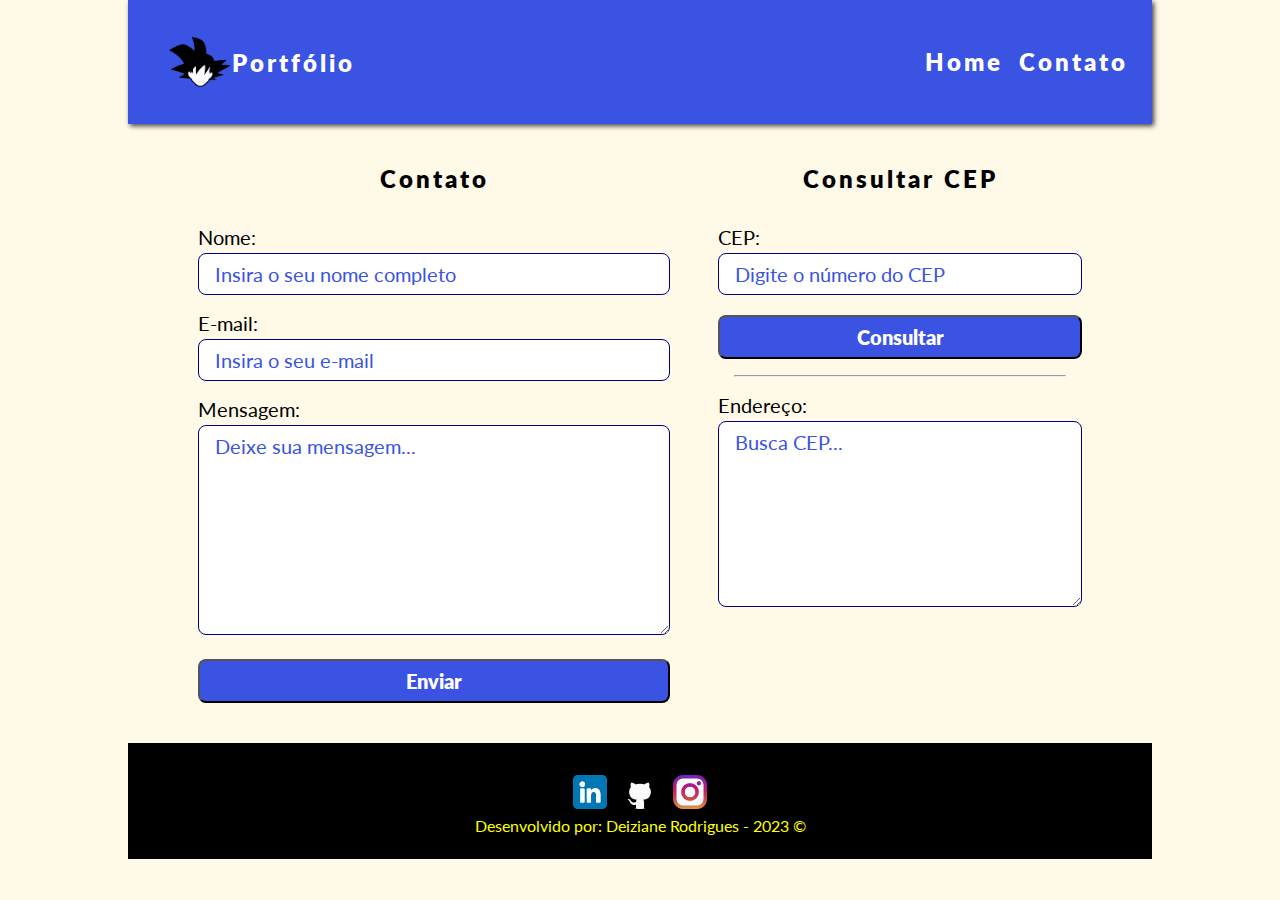
==== contato.html @ 33e4eda5 "Estilização CSS" ====
<!DOCTYPE html>
<html lang="pt-br">
<head>
    <meta charset="UTF-8">
    <meta http-equiv="X-UA-Compatible" content="IE=edge">
    <meta name="viewport" content="width=device-width, initial-scale=1.0">
    <link rel="icon" type = "image/pmg" href="assets/images/goku_ico.png">
    <link rel="stylesheet" href="assets/css/style.css">
    <title>Portifílio</title>
</head>
<body>

    <nav>
        <div class="logo">
            <img class="icone" src="assets/images/goku_ico.png" alt="Logo">
            <span class="titulo">Portfólio</span>
        </div>

        <ul>
            <li><a href="index.html">Home</a></li>
            <li><a href="contato.html">Contato</a></li>
        </ul>
    </nav>

    <main class="contato">
        <section class="formulario">
            <h3>Contato</h2>
                <form>
                    <div class="campos-form">
                        <label for="nome">Nome:</label>
                        <input onkeyup="validarNome()" id="nome" name="nome" type="text"
                            placeholder="Insira o seu nome completo">
                        <div id="txtNome"></div>
                    </div>

                    <div class="campos-form">
                        <label for="email">E-mail:</label>
                        <input onkeyup="validarEmail2()" id="email" name="email" type="text"
                            placeholder="Insira o seu e-mail">
                        <div id="txtEmail"></div>
                    </div>

                    <div class="campos-form">
                        <label for="mensagem">Mensagem:</label>
                        <textarea onkeyup="validarMensagem()" id="mensagem" name="mensagem" rows="8"
                            placeholder="Deixe sua mensagem..."></textarea>
                        <div id="txtMensagem"></div>
                    </div>

                    <button type="button" onclick="enviarForm()">
                        Enviar
                    </button>


                </form>
        </section>

        <section>
            <h3>Consultar CEP</h3>
            <div class="endereco">
                <div class="campos-form">
                    <label for="cep">CEP:</label>
                    <input onkeyup="validarCep()" id="cep" name="cep" type="text" placeholder="Digite o número do CEP">
                    <div id="txtCep"></div>
                </div>
                <button type="button" onclick="consultarCep()">
                    Consultar
                </button>
                <hr>
                <div class="campos-form">
                    <label for="dados">Endereço:</label>
                    <textarea id="dados" name="dados" rows="7" placeholder="Busca CEP..."></textarea>
                    <div id="txtCep"></div>
                </div>
            </div>
        </section>
    </main>

    <footer>
        <div class="redes_sociais">
            <a href="https://www.linkedin.com/in/yngrid-padilha-8ba3601a5/" target="_blank">
                <img class="icons" src="assets/images/linkedin.png" alt="Linkedin">
            </a>
            <a href="https://github.com/yngridp" target="_blank">
                <img class="icons" src="assets/images/github.png" alt="Github">
            </a>
            <a href="https://www.instagram.com/yngrid.padilha/" target="_blank">
                <img class="icons" src="assets/images/instagram.png" alt="Instagram">
            </a>
        </div>
        <p class="by">Desenvolvido por: Deiziane Rodrigues - 2023 &copy;</p>
    </footer>
    <script src="./assets/js/scripts.js"></script>
</body>

</html>
---- assets/css/style.css ----
@import url('https://fonts.googleapis.com/css2?family=Lato:wght@300;700&family=Roboto:wght@100;500&display=swap%27');

:root{
    --backgroung-body : #FFF9E7;
    --backgroung-nav : #3A53E3;
    --backgroung-footer : #000000;
    --sombra-nav : #3f3f3f;
}

*{
    margin : 0;
    padding: 0;
    box-sizing: border-box; /*zera altura e largura das propriedades do navegador*/
}
p{ /* font family e margin rem dentro do p define tamanho relacionado a fonte do navegador define a fonte do paragrafo*/
    font-family:  'lato', Roboto;
    margin-bottom: 1.5rem;
}

h1,
h2,
h3,
a{
    font-family:  'lato', cursive;
    letter-spacing: 3px;
    font-weight: 800;
    color: var(--backgroung-footer);
}

h1{
    font-size: 2rem; /*equivale a 32px*/
    padding-top: 2rem;
    padding-bottom: 2rem;
    text-align: left;
}

h2{
    font-size: 2rem;
}

h3{
    font-size: 1.5rem;
    margin-bottom: 2rem;
}

a{
    text-decoration: none; /*tira o sublinhado do link*/
}

h2,
h3{
    text-align: center; /*centralizado h2 e h3*/
}


body{
    background-color: var(--backgroung-body);
}

nav{
    margin: 0 auto; /*margin superior e inferior 0 e o restante automatico*/
    width: 80vw;
    background-color: var(--backgroung-nav);
    display: flex;
    justify-content: space-between; /*espaço entre os elementos*/
    font-size: 1.5rem;
    padding: 2.25rem 1.5rem;  /*espaçamento entre o texto e a caixa*/
    box-shadow: 2px 2px 5px var(--sombra-nav);
}

.logo{
    display: flex; /*movimentar caixa na tela*/
    width: 20%;
    justify-content: left;
    position: relative;
    align-items: center;
}

.icone{
    width: 5rem;
    display: flex;
    padding-left: 1rem;
}
.titulo{
    font-family: 'lato', cursive;
    color:white;
    font-size: 1.5rem;
    letter-spacing: 3px;
    font-weight: 800;
}

ul{ /*muda portifolio*/
    list-style: none; 
    align-items: center;
    display: flex;
    gap: 1rem;
    font-size: 24px; /* 24px -mesma coisa de colocar 1.5rem*/
    color: white;
}

nav a{ /* nav a- muda tudo dentro da caixa nav*/
    color: white;

}
main{
    width: 80vw;
    margin: 0 auto;
}

#sobre{
    display: flex;
    align-items: center;
    padding: 20px;
    background-color: #F8CD53;
    border-radius: 16px; /*borda arredondada*/
    gap: 20px; /*espaço entre texto e imagem*/
}

.foto{
    width: 200px;
    border-radius: 20px;
    box-shadow: 2px 2px 5px var(--sombra-nav);
}

#meu_video {
    margin-bottom: 2rem;
}

.video {
    width: 60vw;
    aspect-ratio: 16/10;
    margin: 0 auto;
    display: block;
    border-radius: 8px;
    margin-top: 1rem;
    padding: 2rem 1rem;;
}

footer{
    width: 80vw;
    margin: 0 auto;
    padding-top: 2rem;
    padding-bottom: 0;
    display: flex;
    flex-direction: column;
    justify-content: center;
    align-items: center;
    background-color: var(--backgroung-footer);
}

.redes_sociais {
    display: flex;
    flex-direction: row;
    justify-content: center;
    cursor: pointer;
}

.by {
    display: flex;
    padding-top: 0.25rem;
    color: yellow;
}

.icons {
    width: 50px;
    padding: 0 0.5rem;
}

/*Estilizar o Formulário*/

hr{
    margin: 1rem;
}

.contato {
    display: flex;
    gap: 3rem;
    justify-content: center;
    padding: 40px
}

.endereco {
    font-family: 'lato', Roboto;
    color: var(--backgroung-footer);
    font-size: 1rem;
}

.formulario {
    width: 50%;
}

label{
    font-family: 'lato', Roboto;
    color:black;
    font-size: 1.25rem;
}

input,
textarea,
button{
    font-family:  'lato', Roboto;
    width: 100%;
    margin-top: 0.25rem;
    padding: 0.5rem 1rem;
    border-radius: 8px;
    font-size: 1.25rem;
    color:#000000;

}

button{
    font-family:  'lato', Roboto;
    background-color: var(--backgroung-nav);
    font-weight: 800;
    color: white;
}

button:hover{ /*quando o mouse passar em cima muda de cor*/
background-color: navy;
}

input::placeholder,
textarea::placeholder{ /*mudar cor quando mouse mexe dentro da caixa ::*/
    color: var(--backgroung-nav)
}

input,
textarea {
    border: 1px solid navy;
}


.campos-form {
    margin-bottom: 1rem;
}

@media (max-width: 1000px) {
    #sobre {
        flex-direction: column-reverse;
    }

}
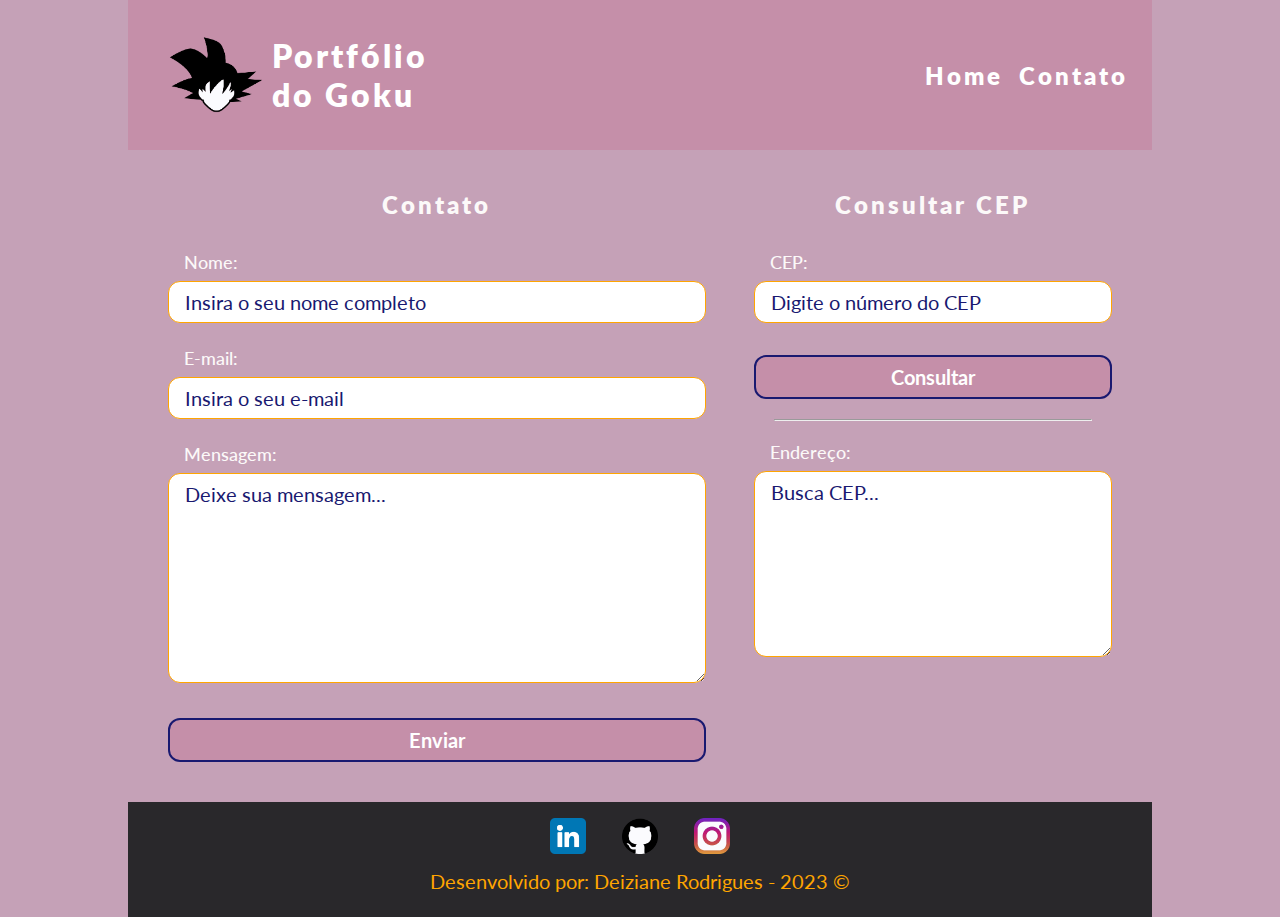
==== commit 79a1bef0: "update" ====
--- a/contato.html
+++ b/contato.html
@@ -1,19 +1,22 @@
-<!DOCTYPE html>
+﻿<!DOCTYPE html>
 <html lang="pt-br">
+
 <head>
     <meta charset="UTF-8">
     <meta http-equiv="X-UA-Compatible" content="IE=edge">
     <meta name="viewport" content="width=device-width, initial-scale=1.0">
-    <link rel="icon" type = "image/pmg" href="assets/images/goku_ico.png">
+    <link rel="icon" type="image/png" href="assets/images/goku_ico.png">
     <link rel="stylesheet" href="assets/css/style.css">
-    <title>Portifílio</title>
+    
+    <title>Portfólio</title>
 </head>
+
 <body>
 
     <nav>
         <div class="logo">
             <img class="icone" src="assets/images/goku_ico.png" alt="Logo">
-            <span class="titulo">Portfólio</span>
+            <span class="titulo">Portfólio do Goku</span>
         </div>
 
         <ul>
@@ -22,8 +25,9 @@
         </ul>
     </nav>
 
-    <main class="contato">
-        <section class="formulario">
+
+    <main id="contato">
+        <section id="formulario_mensagem">
             <h3>Contato</h2>
                 <form>
                     <div class="campos-form">
@@ -35,19 +39,19 @@
 
                     <div class="campos-form">
                         <label for="email">E-mail:</label>
-                        <input onkeyup="validarEmail2()" id="email" name="email" type="text"
+                        <input onkeyup="validarEmailRegEx()" id="email" name="email" type="text"
                             placeholder="Insira o seu e-mail">
                         <div id="txtEmail"></div>
                     </div>
 
                     <div class="campos-form">
                         <label for="mensagem">Mensagem:</label>
-                        <textarea onkeyup="validarMensagem()" id="mensagem" name="mensagem" rows="8"
+                        <textarea id="mensagem" name="mensagem" rows="8"
                             placeholder="Deixe sua mensagem..."></textarea>
                         <div id="txtMensagem"></div>
                     </div>
 
-                    <button type="button" onclick="enviarForm()">
+                    <button onclick="enviarFormulario()" type="button" >
                         Enviar
                     </button>
 
@@ -55,15 +59,15 @@
                 </form>
         </section>
 
-        <section>
+        <section id="formulario_buscacep">
             <h3>Consultar CEP</h3>
             <div class="endereco">
                 <div class="campos-form">
                     <label for="cep">CEP:</label>
-                    <input onkeyup="validarCep()" id="cep" name="cep" type="text" placeholder="Digite o número do CEP">
+                    <input id="cep" name="cep" type="text" placeholder="Digite o número do CEP">
                     <div id="txtCep"></div>
                 </div>
-                <button type="button" onclick="consultarCep()">
+                <button onclick="consultarCep()" type="button" >
                     Consultar
                 </button>
                 <hr>
@@ -78,19 +82,19 @@
 
     <footer>
         <div class="redes_sociais">
-            <a href="https://www.linkedin.com/in/yngrid-padilha-8ba3601a5/" target="_blank">
+            <a href="http://linkedin.com" target="_blank">
                 <img class="icons" src="assets/images/linkedin.png" alt="Linkedin">
             </a>
-            <a href="https://github.com/yngridp" target="_blank">
+            <a href="http://github.com" target="_blank">
                 <img class="icons" src="assets/images/github.png" alt="Github">
             </a>
-            <a href="https://www.instagram.com/yngrid.padilha/" target="_blank">
+            <a href="http://instagram.com" target="_blank">
                 <img class="icons" src="assets/images/instagram.png" alt="Instagram">
             </a>
         </div>
         <p class="by">Desenvolvido por: Deiziane Rodrigues - 2023 &copy;</p>
     </footer>
-    <script src="./assets/js/scripts.js"></script>
+    <script src="./assets/js/script.js"></script>
 </body>
 
 </html>--- a/assets/css/style.css
+++ b/assets/css/style.css
@@ -1,242 +1,351 @@
-@import url('https://fonts.googleapis.com/css2?family=Lato:wght@300;700&family=Roboto:wght@100;500&display=swap%27');
-
-:root{
-    --backgroung-body : #FFF9E7;
-    --backgroung-nav : #3A53E3;
-    --backgroung-footer : #000000;
-    --sombra-nav : #3f3f3f;
-}
-
-*{
-    margin : 0;
+/*Importação da Fonte Lato, do Google Fonts*/
+@import url('https://fonts.googleapis.com/css2?family=Lato:wght@300;700&family=Roboto:wght@100;300;500;700&display=swap');
+
+/*Definição das Variáveis do CSS*/
+:root {
+    /*Cores de Fundo (Background)*/
+    --background-page: #c5a1b7;
+    --background-nav: #c7759467;
+    --background-sobre: #8a6c1b;
+    --background-footer: #29282B;
+
+    /* Cores das Fontes (texto) */
+    --cor-fonte-padrao: #fcf9f9;
+    --cor-fonte-nav: #FFFFFF;
+    --cor-fonte-by: orange;
+    --cor-fonte-button-hover: yellow;
+
+    /* Fontes da Página */
+    --lato-roboto: 'lato', Roboto;
+    --lato-cursiva: 'lato', cursive;
+
+    /* Cores de Efeito */
+    --cor-sombra: #C0C0C0;
+    --cor-sombra-hover: #191970;
+    --cor-button-hover: #191970;
+    --cor-placeholder-effect: #191970;
+}
+
+/* Zera todas as configurações da tela do Navegador 
+O seletor * aplica para todos os elementos*/
+* {
+    /* Zera todas as áreas de preenchimento */
     padding: 0;
-    box-sizing: border-box; /*zera altura e largura das propriedades do navegador*/
-}
-p{ /* font family e margin rem dentro do p define tamanho relacionado a fonte do navegador define a fonte do paragrafo*/
-    font-family:  'lato', Roboto;
+
+    /* Zera todas as margens, alinhado tudo à esquerda */
+    margin: 0;
+
+    /* Define a largura e a altura total 
+    da tela incluindo as bordas*/
+    box-sizing: border-box;
+}
+
+/* Define todas as configurações do Corpo da página */
+body {
+    
+    /* Define a fonte */
+    font-family: var(--lato-cursiva);
+    
+    /* Define a cor da fonte */
+    color: var(--cor-fonte-padrao);
+    
+    /* Define a cor de fundo */
+    background-color: var(--background-page);
+}
+
+/* Define todas as configurações dos Parágrafos da página */
+p {
     margin-bottom: 1.5rem;
-}
-
+    font-size: 1.10rem;
+}
+
+/* Define as configurações padrão dos títulos h1, h2 e h3 
+w dos links da página */
 h1,
 h2,
 h3,
-a{
-    font-family:  'lato', cursive;
+a {
+    /* Define o espaçamento entre as letras */
+    letter-spacing: 3px;
+
+    /* Define o "peso" da fonte (intensidade do Negrito) */
+    font-weight: 800;
+}
+
+/* Define configurações específicas para os títulos h2 e h3 */
+h2,
+h3 {
+    /* Define o alinhamento do texto */
+    text-align: center;
+}
+
+/* Define configurações específicas para o título h1 */
+h1 {
+    /* Define o tamanho da fonte */
+    font-size: 2rem;
+    padding-top: 2.25rem;
+    padding-bottom: 2.25rem;
+    text-align: left;
+}
+
+/* Define configurações específicas para o título h2 */
+h2 {
+    font-size: 1.75rem;
+    margin-bottom: 2rem;
+}
+
+/* Define configurações específicas para o título h3 */
+h3 {
+    font-size: 1.5rem;
+    margin-bottom: 2rem;
+}
+
+/* Define configurações específicas para o link */
+a {
+    /* Elimina o sublinhado do link */
+    text-decoration: none;
+}
+
+/* Cria o efeito de sombra ao passar o mouse sobre o link */
+a:hover {
+    /* Insere uma sombra no texto */
+    text-shadow: 0 0 5px var(--cor-sombra-hover);
+}
+
+/* Define configurações específicas para o elemento Nav (menu)*/
+nav {
+    margin: 0 auto;
+    width: 80vw;
+
+    /* Exibe os itens na tela no modo flex */
+    display: flex;
+
+    /* Insere um espaçamento entre os itens */
+    justify-content: space-between;
+
+    background-color: var(--background-nav);
+    box-shadow: 2px 2px 5px var(--gray);
+    font-size: 1.5rem;
+    color: var(--cor-fonte-nav);
+    padding: 2.25rem 1.5rem;
+}
+
+/* Define configurações específicas para os links do elemento Nav (menu)
+e para a Classe titulo */
+nav a,
+.titulo {
+    color: var(--cor-fonte-nav);
     letter-spacing: 3px;
     font-weight: 800;
-    color: var(--backgroung-footer);
-}
-
-h1{
-    font-size: 2rem; /*equivale a 32px*/
-    padding-top: 2rem;
-    padding-bottom: 2rem;
-    text-align: left;
-}
-
-h2{
-    font-size: 2rem;
-}
-
-h3{
-    font-size: 1.5rem;
-    margin-bottom: 2rem;
-}
-
-a{
-    text-decoration: none; /*tira o sublinhado do link*/
-}
-
-h2,
-h3{
-    text-align: center; /*centralizado h2 e h3*/
-}
-
-
-body{
-    background-color: var(--backgroung-body);
-}
-
-nav{
-    margin: 0 auto; /*margin superior e inferior 0 e o restante automatico*/
-    width: 80vw;
-    background-color: var(--backgroung-nav);
-    display: flex;
-    justify-content: space-between; /*espaço entre os elementos*/
-    font-size: 1.5rem;
-    padding: 2.25rem 1.5rem;  /*espaçamento entre o texto e a caixa*/
-    box-shadow: 2px 2px 5px var(--sombra-nav);
-}
-
-.logo{
-    display: flex; /*movimentar caixa na tela*/
+}
+
+/* Define configurações específicas a classe logo */
+.logo {
+    display: flex;
     width: 20%;
     justify-content: left;
-    position: relative;
+    gap: 0.5rem;
     align-items: center;
 }
 
-.icone{
-    width: 5rem;
-    display: flex;
+/* Define configurações específicas da classe icone */
+.icone {
+    width: 7rem;
     padding-left: 1rem;
 }
-.titulo{
-    font-family: 'lato', cursive;
-    color:white;
-    font-size: 1.5rem;
-    letter-spacing: 3px;
-    font-weight: 800;
-}
-
-ul{ /*muda portifolio*/
-    list-style: none; 
+
+/* Define configurações específicas da classe titulo */
+.titulo {
+    font-size: 2rem;
+}
+
+/* Define configurações específicas do elemento ul (lista de links) */
+ul {
+    display: flex;
     align-items: center;
-    display: flex;
     gap: 1rem;
-    font-size: 24px; /* 24px -mesma coisa de colocar 1.5rem*/
-    color: white;
-}
-
-nav a{ /* nav a- muda tudo dentro da caixa nav*/
-    color: white;
-
-}
-main{
+    list-style: none;
+}
+
+/* Define configurações específicas do elemento main */
+main {
     width: 80vw;
     margin: 0 auto;
 }
 
-#sobre{
+/* Define configurações específicas do elemento Section, id sobre */
+ #sobre {
     display: flex;
     align-items: center;
-    padding: 20px;
-    background-color: #F8CD53;
-    border-radius: 16px; /*borda arredondada*/
-    gap: 20px; /*espaço entre texto e imagem*/
-}
-
-.foto{
-    width: 200px;
+    padding-right: 1.5rem;
+    background-color: var(--background-sobre);
+    border-radius: 1rem;
+    text-align: justify;    
+}
+
+/* Define configurações específicas da classe text_sobre */
+.texto_sobre{
+    margin: 1.75rem;
+}
+
+/* Define configurações específicas da classe foto */
+.foto {
+    width: 230px;
     border-radius: 20px;
-    box-shadow: 2px 2px 5px var(--sombra-nav);
-}
-
+    box-shadow: 3px 3px 5px var(--gray);
+}
+
+/* Define configurações específicas do elemento section, id meu_video */
 #meu_video {
     margin-bottom: 2rem;
 }
 
+/* Define configurações específicas da classe video */
 .video {
     width: 60vw;
-    aspect-ratio: 16/10;
+    aspect-ratio: 16/9;
     margin: 0 auto;
     display: block;
     border-radius: 8px;
-    margin-top: 1rem;
-    padding: 2rem 1rem;;
-}
-
-footer{
+    margin-top: 2rem;
+}
+
+/* Define configurações específicas do elemento footer */
+footer {
     width: 80vw;
     margin: 0 auto;
-    padding-top: 2rem;
+    padding-top: 1rem;
     padding-bottom: 0;
     display: flex;
+
+    /* Alinha os elementos um em cada linha */
     flex-direction: column;
     justify-content: center;
     align-items: center;
-    background-color: var(--backgroung-footer);
-}
-
+    background-color: var(--background-footer);
+}
+
+/* Define configurações específicas da classe redes_sociais */
 .redes_sociais {
     display: flex;
+
+    /* Alinha os elementos em uma única linha */
     flex-direction: row;
+
+    /* Centraliza os ícones */
     justify-content: center;
+    gap: 1.25rem;
+
+    /* Define o cursor do Mouse como link (mãozinha) */
     cursor: pointer;
 }
 
+/* Define configurações específicas da classe icons */
+.icons {
+    width: 3.25rem;
+    padding: 0 0.5rem;
+}
+
+/* Define configurações específicas da classe by */
 .by {
     display: flex;
-    padding-top: 0.25rem;
-    color: yellow;
-}
-
-.icons {
-    width: 50px;
-    padding: 0 0.5rem;
-}
-
-/*Estilizar o Formulário*/
-
-hr{
-    margin: 1rem;
-}
-
-.contato {
+    padding-top: 0.75rem;
+    font-size: 1.25rem;
+    color: var(--cor-fonte-by);
+}
+
+/*Página de Contato*/
+
+/* Define configurações específicas para a linha horizontal */
+hr {
+    margin: 1.25rem;
+}
+
+/* Define configurações específicas do elemento main, id contato */
+#contato {
+    width: 80vw;
     display: flex;
     gap: 3rem;
     justify-content: center;
-    padding: 40px
-}
-
-.endereco {
-    font-family: 'lato', Roboto;
-    color: var(--backgroung-footer);
-    font-size: 1rem;
-}
-
-.formulario {
-    width: 50%;
-}
-
-label{
-    font-family: 'lato', Roboto;
-    color:black;
-    font-size: 1.25rem;
-}
-
+    padding: 2.5rem;
+}
+
+/* Define configurações específicas do elemento section, id formulario_mensagem */
+#formulario_mensagem {
+    width: 60vw;
+}
+
+/* Define configurações específicas do elemento section, id meu_video */
+#formulario_buscacep {
+    width: 40vw;
+}
+
+/* Define configurações específicas do elemento label */
+label {
+    font-family: var(--lato-roboto);
+    font-size: 1.15rem;
+    margin-left: 1rem;
+    font-weight: 500;
+}
+
+/* Define configurações específicas dos elementos dos formulários */
 input,
 textarea,
-button{
-    font-family:  'lato', Roboto;
+button {
+    font-family: var(--lato-cursiva);
     width: 100%;
-    margin-top: 0.25rem;
+    margin-top: 0.5rem;
     padding: 0.5rem 1rem;
-    border-radius: 8px;
+    border-radius: 0.75rem;
     font-size: 1.25rem;
-    color:#000000;
-
-}
-
-button{
-    font-family:  'lato', Roboto;
-    background-color: var(--backgroung-nav);
-    font-weight: 800;
-    color: white;
-}
-
-button:hover{ /*quando o mouse passar em cima muda de cor*/
-background-color: navy;
-}
-
-input::placeholder,
-textarea::placeholder{ /*mudar cor quando mouse mexe dentro da caixa ::*/
-    color: var(--backgroung-nav)
-}
-
+}
+
+/* Define configurações específicas dos elementos input e textarea */
 input,
 textarea {
-    border: 1px solid navy;
-}
-
-
+    border: 1px solid orange;
+}
+
+/* Define configurações da propriedade placeholder */
+input::placeholder,
+textarea::placeholder {
+    color: var(--cor-placeholder-effect);
+}
+
+/* Define configurações específicas da propriedade focus */
+input:focus,
+textarea:focus {
+    /* Define as propriedades da borda do elemento selecionado */
+    outline: 1px solid orangered; 
+}
+
+/* Define configurações específicas do elemento button */
+button {
+    
+    background-color: var(--background-nav);
+    color: var(--cor-fonte-nav);
+    font-weight: bold;
+    cursor: pointer;
+    border: 2px solid var(--cor-button-hover)
+}
+
+/* Define configurações específicas da propriedade hover do elemento button */
+button:hover {
+    background-color: var(--cor-button-hover);
+    color: var(--cor-fonte-button-hover);
+}
+
+/* Define configurações específicas da Classe campos-form */
 .campos-form {
     margin-bottom: 1rem;
 }
 
-@media (max-width: 1000px) {
-    #sobre {
-        flex-direction: column-reverse;
-    }
-
+/* Define configurações específicas dos elementos de mensagem
+de validação dos campos */
+#txtNome,
+#txtEmail,
+#txtMensagem,
+#txtCep {
+    font-size: 1rem;
+    padding: 0.25rem 0;
 }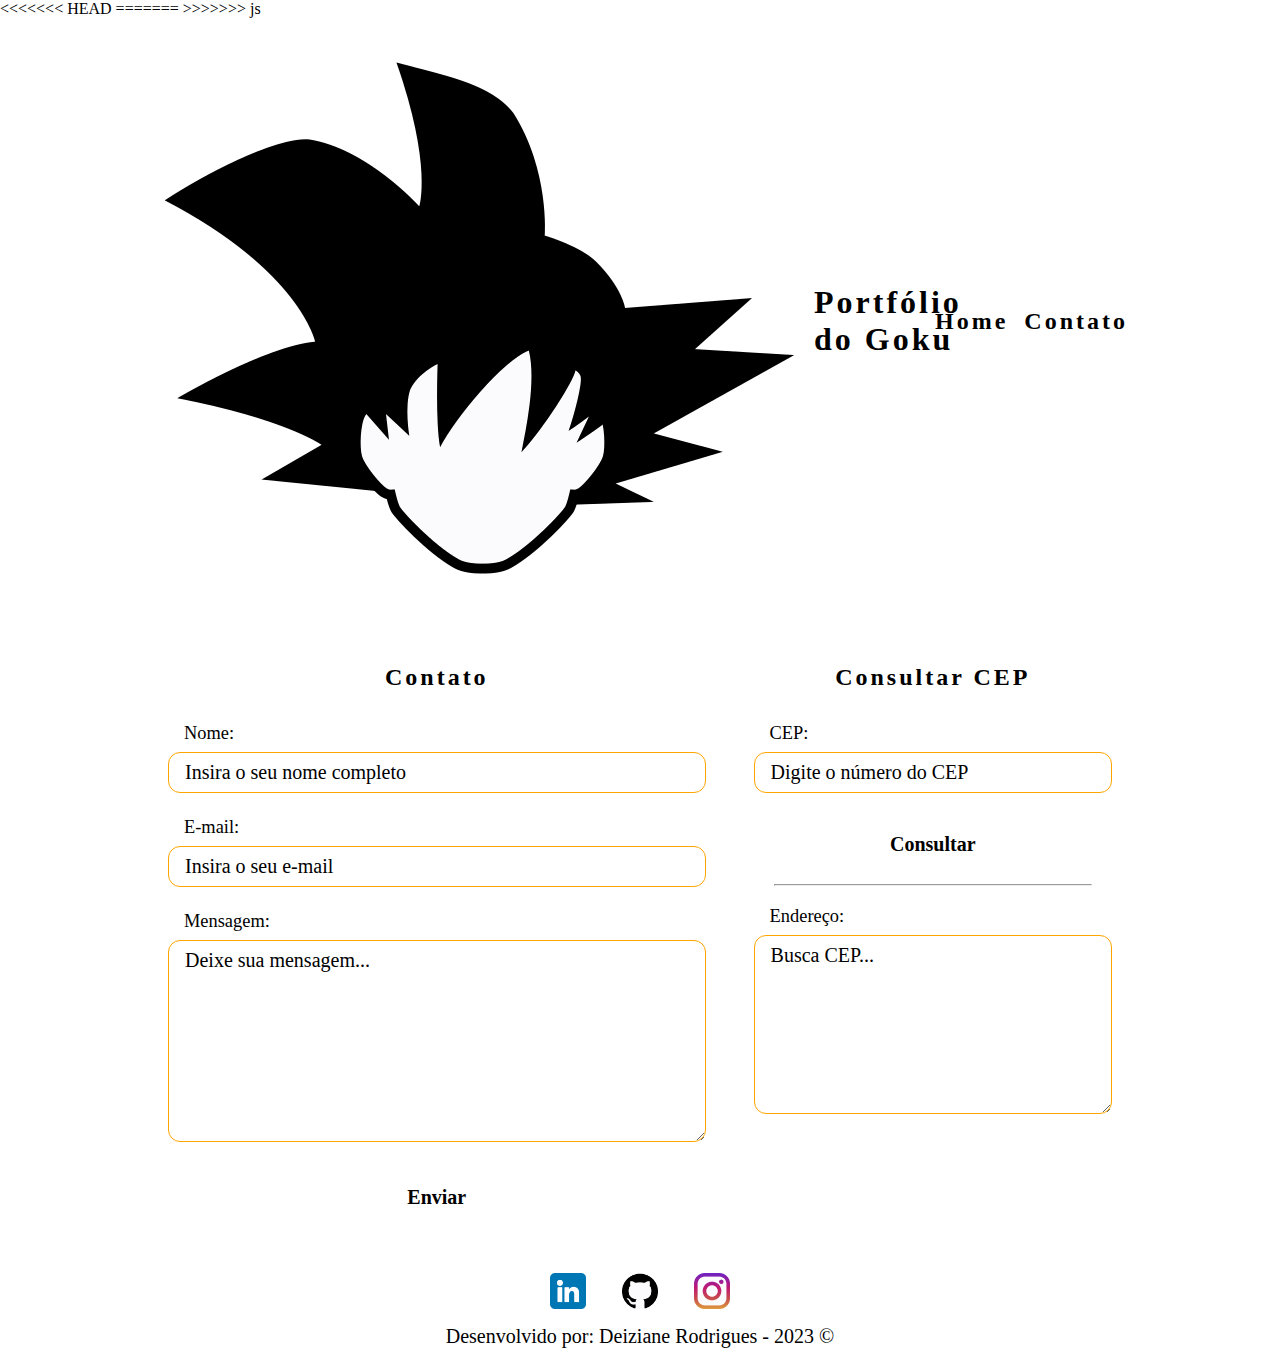
==== commit c2899419: "update" ====
--- a/contato.html
+++ b/contato.html
@@ -10,7 +10,10 @@
     
     <title>Portfólio</title>
 </head>
+<<<<<<< HEAD
+=======
 
+>>>>>>> js
 <body>
 
     <nav>
--- a/assets/css/style.css
+++ b/assets/css/style.css
@@ -2,6 +2,10 @@
 @import url('https://fonts.googleapis.com/css2?family=Lato:wght@300;700&family=Roboto:wght@100;300;500;700&display=swap');
 
 /*Definição das Variáveis do CSS*/
+<<<<<<< HEAD
+
+=======
+>>>>>>> js
 :root {
     /*Cores de Fundo (Background)*/
     --background-page: #c5a1b7;
@@ -148,6 +152,11 @@
     align-items: center;
 }
 
+<<<<<<< HEAD
+
+
+=======
+>>>>>>> js
 /* Define configurações específicas da classe icone */
 .icone {
     width: 7rem;
@@ -348,4 +357,9 @@
 #txtCep {
     font-size: 1rem;
     padding: 0.25rem 0;
-}+<<<<<<< HEAD
+}
+
+=======
+}
+>>>>>>> js
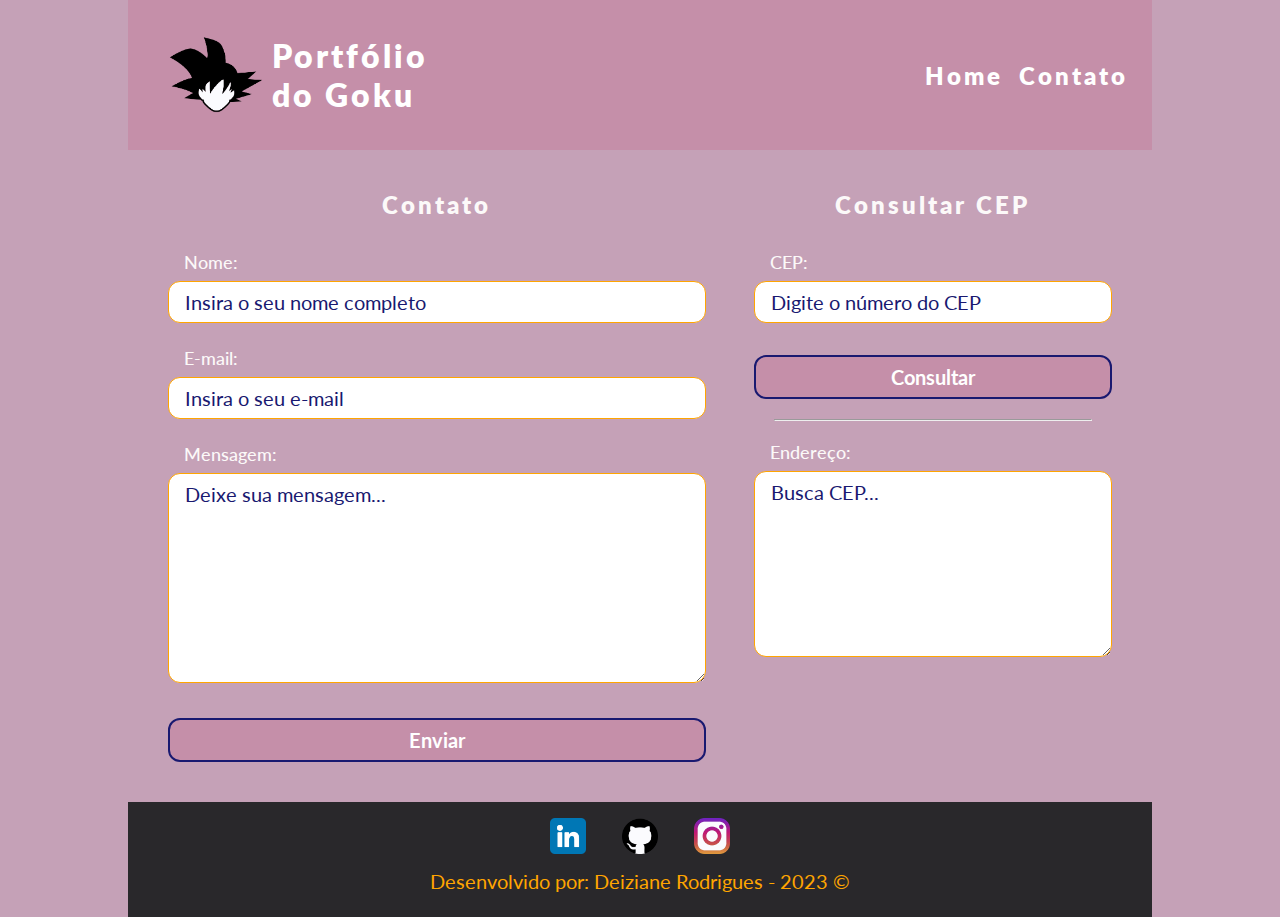
==== commit 64bccf00: "update" ====
--- a/contato.html
+++ b/contato.html
@@ -10,10 +10,6 @@
     
     <title>Portfólio</title>
 </head>
-<<<<<<< HEAD
-=======
-
->>>>>>> js
 <body>
 
     <nav>
--- a/assets/css/style.css
+++ b/assets/css/style.css
@@ -2,10 +2,7 @@
 @import url('https://fonts.googleapis.com/css2?family=Lato:wght@300;700&family=Roboto:wght@100;300;500;700&display=swap');
 
 /*Definição das Variáveis do CSS*/
-<<<<<<< HEAD
-
-=======
->>>>>>> js
+
 :root {
     /*Cores de Fundo (Background)*/
     --background-page: #c5a1b7;
@@ -152,11 +149,6 @@
     align-items: center;
 }
 
-<<<<<<< HEAD
-
-
-=======
->>>>>>> js
 /* Define configurações específicas da classe icone */
 .icone {
     width: 7rem;
@@ -357,9 +349,4 @@
 #txtCep {
     font-size: 1rem;
     padding: 0.25rem 0;
-<<<<<<< HEAD
-}
-
-=======
-}
->>>>>>> js
+}
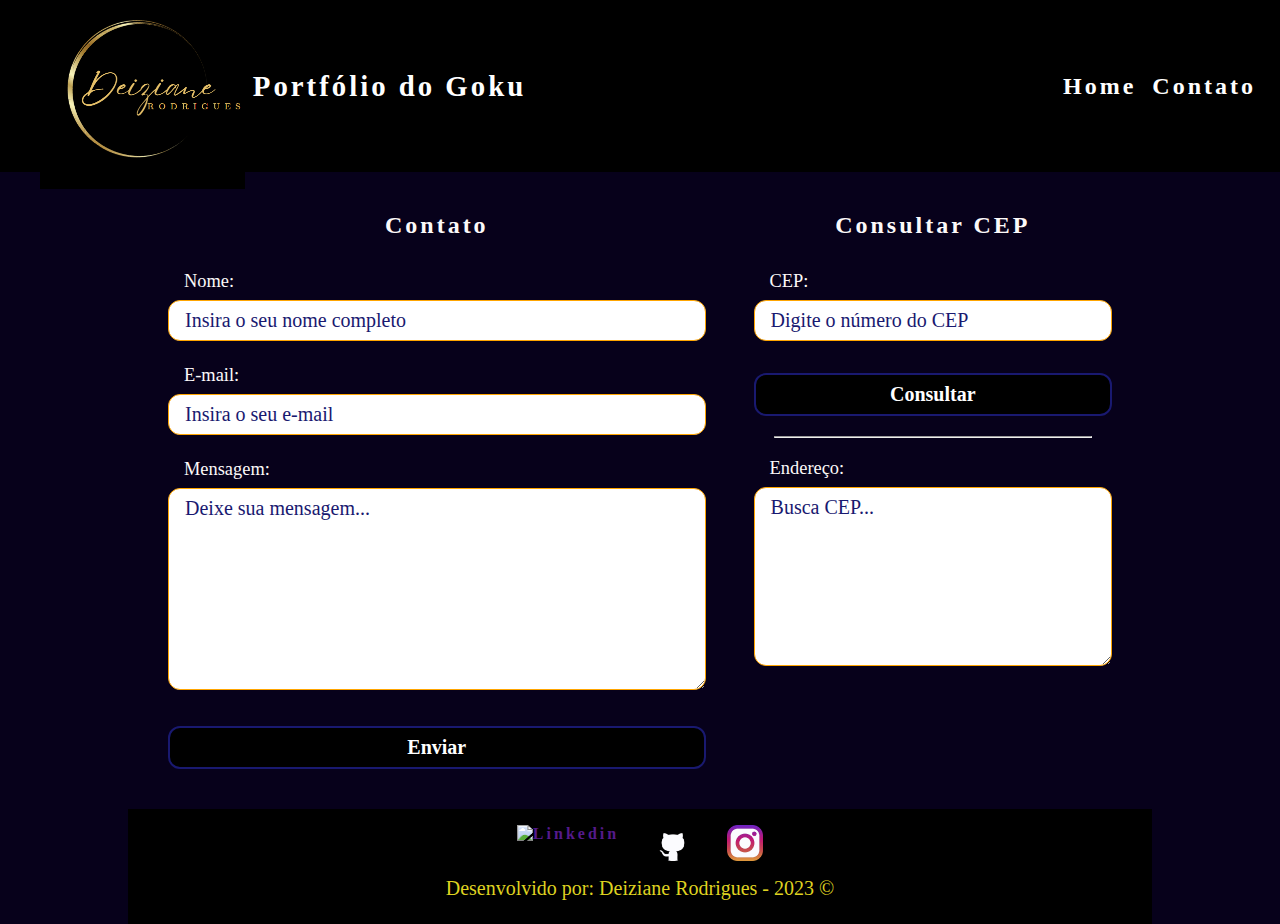
==== commit 5d59b19f: "update" ====
--- a/contato.html
+++ b/contato.html
@@ -5,7 +5,7 @@
     <meta charset="UTF-8">
     <meta http-equiv="X-UA-Compatible" content="IE=edge">
     <meta name="viewport" content="width=device-width, initial-scale=1.0">
-    <link rel="icon" type="image/png" href="assets/images/goku_ico.png">
+    <link rel="icon" type="image/png" href="assets/images/log2.png">
     <link rel="stylesheet" href="assets/css/style.css">
     
     <title>Portfólio</title>
@@ -14,7 +14,7 @@
 
     <nav>
         <div class="logo">
-            <img class="icone" src="assets/images/goku_ico.png" alt="Logo">
+            <img class="icone" src="assets/images/log2.png" alt="Logo">
             <span class="titulo">Portfólio do Goku</span>
         </div>
 
@@ -81,13 +81,13 @@
 
     <footer>
         <div class="redes_sociais">
-            <a href="http://linkedin.com" target="_blank">
-                <img class="icons" src="assets/images/linkedin.png" alt="Linkedin">
+            <a href="" target="_blank">
+                <img class="icons" src="https://www.linkedin.com/in/deizianer/" alt="Linkedin">
             </a>
-            <a href="http://github.com" target="_blank">
+            <a href="https://github.com/Deizirs" target="_blank">
                 <img class="icons" src="assets/images/github.png" alt="Github">
             </a>
-            <a href="http://instagram.com" target="_blank">
+            <a href="https://www.instagram.com/Deizirs/" target="_blank">
                 <img class="icons" src="assets/images/instagram.png" alt="Instagram">
             </a>
         </div>
--- a/assets/css/style.css
+++ b/assets/css/style.css
@@ -1,19 +1,19 @@
 /*Importação da Fonte Lato, do Google Fonts*/
-@import url('https://fonts.googleapis.com/css2?family=Lato:wght@300;700&family=Roboto:wght@100;300;500;700&display=swap');
+@import url('https://fonts.google.com/specimen/Roboto+Slab');
 
 /*Definição das Variáveis do CSS*/
 
 :root {
     /*Cores de Fundo (Background)*/
-    --background-page: #c5a1b7;
-    --background-nav: #c7759467;
-    --background-sobre: #8a6c1b;
-    --background-footer: #29282B;
+    --background-page: #07011b;
+    --background-nav: #000000;
+    --background-sobre: #790d0dea;
+    --background-footer: #000000;
 
     /* Cores das Fontes (texto) */
     --cor-fonte-padrao: #fcf9f9;
     --cor-fonte-nav: #FFFFFF;
-    --cor-fonte-by: orange;
+    --cor-fonte-by: rgb(223, 210, 32);
     --cor-fonte-button-hover: yellow;
 
     /* Fontes da Página */
@@ -45,7 +45,7 @@
 body {
     
     /* Define a fonte */
-    font-family: var(--lato-cursiva);
+    font-family: var(--Roboto-Slab);
     
     /* Define a cor da fonte */
     color: var(--cor-fonte-padrao);
@@ -116,7 +116,7 @@
 /* Define configurações específicas para o elemento Nav (menu)*/
 nav {
     margin: 0 auto;
-    width: 80vw;
+    width: 100vw;
 
     /* Exibe os itens na tela no modo flex */
     display: flex;
@@ -141,23 +141,57 @@
 }
 
 /* Define configurações específicas a classe logo */
-.logo {
-    display: flex;
-    width: 20%;
-    justify-content: left;
-    gap: 0.5rem;
-    align-items: center;
-}
-
+    .logo {
+        display: flex;
+        justify-content: left;
+        align-items: center;
+        gap: 0.5rem;
+        width: 50%;
+        height: 100px; /* Define a altura desejada */
+        
+    }
+    
+    .menu-icon {
+        width: 30px;
+        height: 20px;
+        display: flex;
+        flex-direction: column;
+        justify-content: space-between;
+        cursor: pointer;
+      }
+      
+      .line {
+        width: 100%;
+        height: 4px;
+        background-color: rgb(231, 199, 17);
+      }
+      
+      .menu-items {
+        display: none;
+        list-style: none;
+        padding: 0;
+        margin: 0;
+      }
+      
+      .menu-items li {
+        margin-bottom: 10px;
+      }
+      
+      .menu-items a {
+        text-decoration: none;
+        color: black;
+      }
+      
 /* Define configurações específicas da classe icone */
 .icone {
-    width: 7rem;
+    width: 13.8rem;
     padding-left: 1rem;
+    
 }
 
 /* Define configurações específicas da classe titulo */
 .titulo {
-    font-size: 2rem;
+    font-size: 1.8rem;
 }
 
 /* Define configurações específicas do elemento ul (lista de links) */
@@ -209,6 +243,7 @@
     display: block;
     border-radius: 8px;
     margin-top: 2rem;
+    padding: 2.25rem 1.5rem;
 }
 
 /* Define configurações específicas do elemento footer */
@@ -350,3 +385,14 @@
     font-size: 1rem;
     padding: 0.25rem 0;
 }
+@media(max-width: 1000px){
+
+    nav{
+        width: 100vw;
+        flex-direction: column;
+        row-gap: 1rem;
+        justify-content: center;
+        align-items: center;
+        font-size: 1.25rem;
+    }
+}